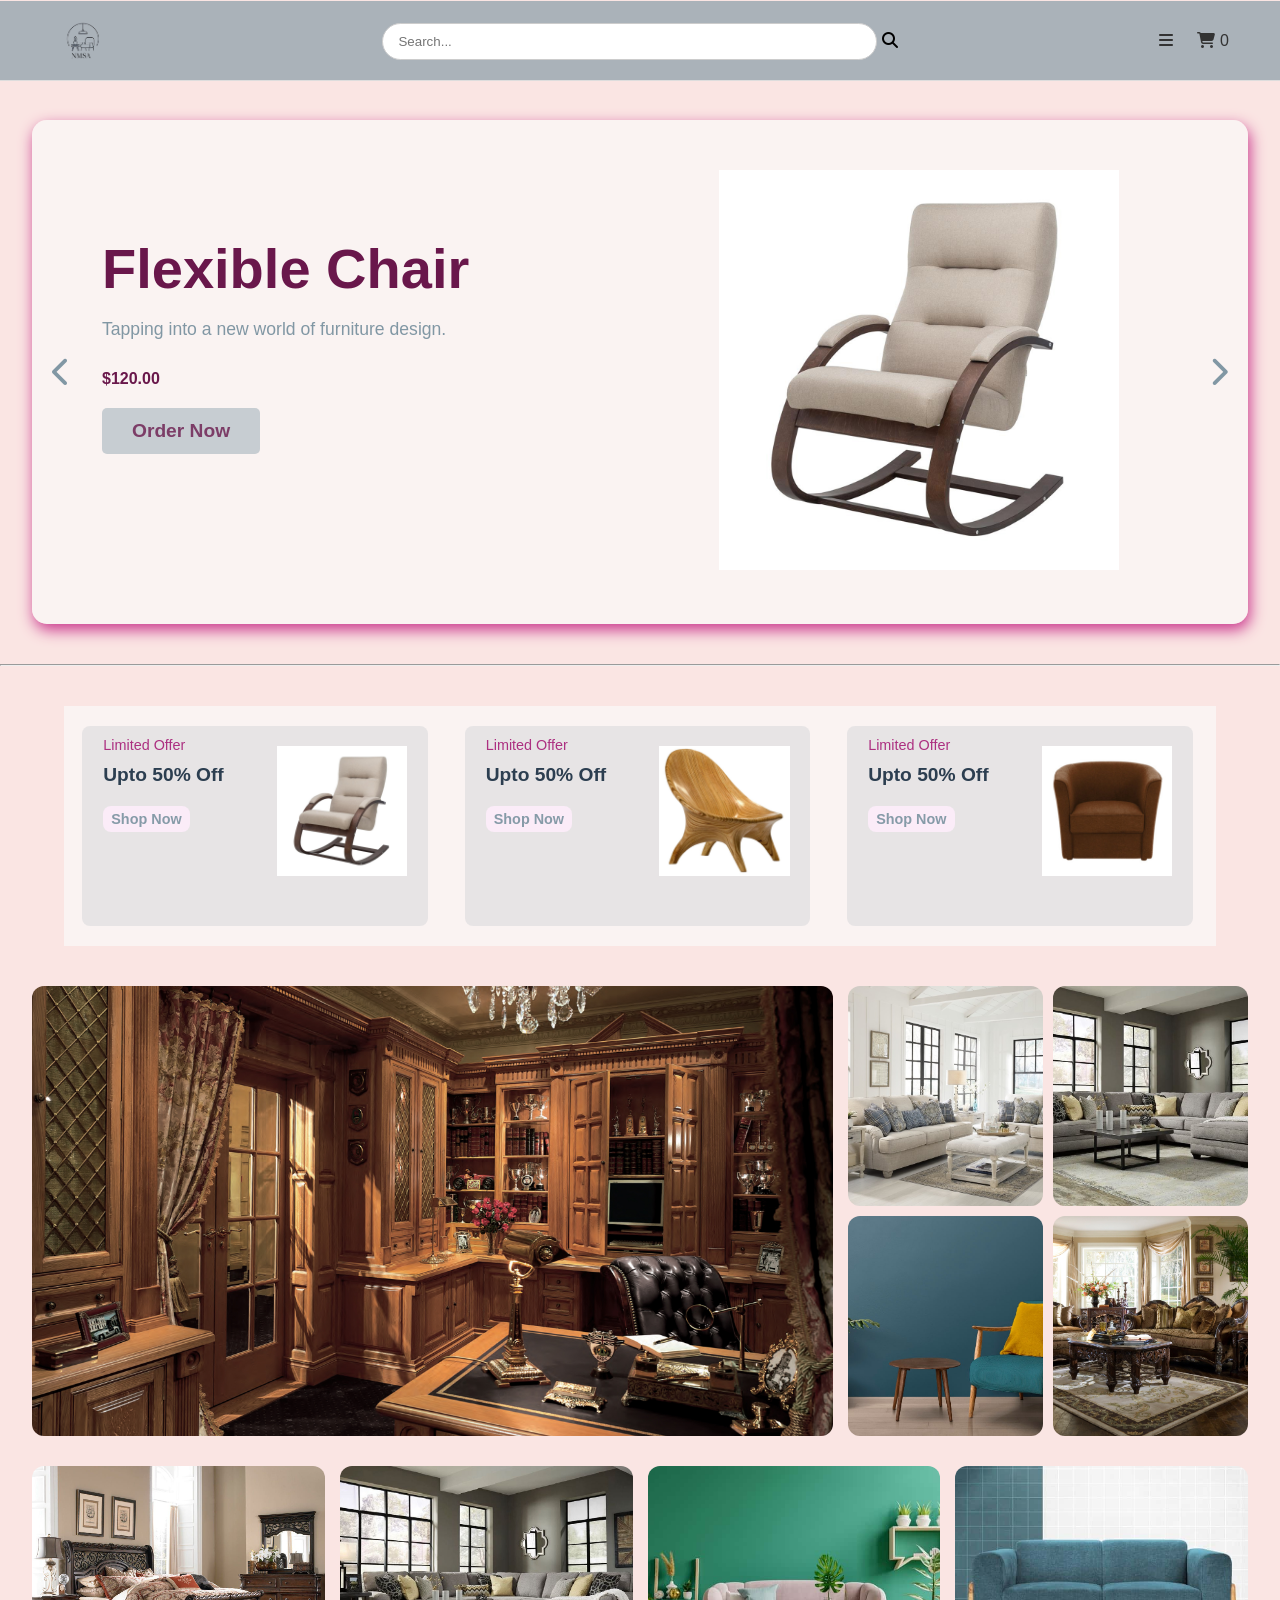
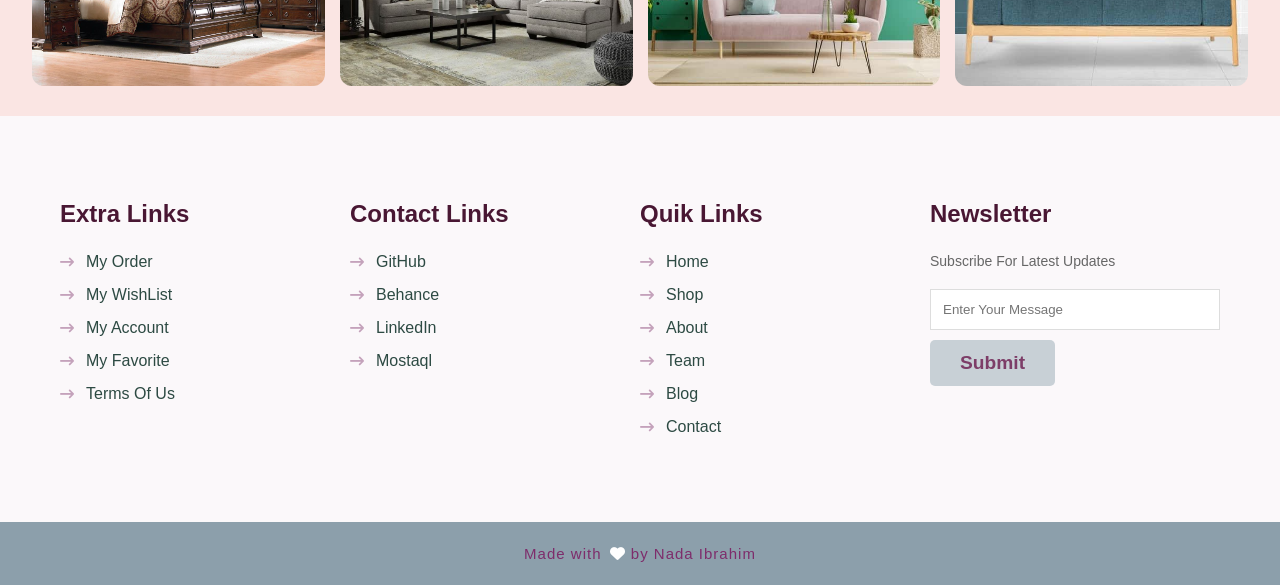
==== index.html @ 6c564d80 "Initial commit - Furni Shop Project" ====
<!DOCTYPE html>
<html lang="en">
<head>
    <meta charset="UTF-8">
    <meta name="viewport" content="width=device-width, initial-scale=1.0">
    <link rel="stylesheet" href="https://cdnjs.cloudflare.com/ajax/libs/font-awesome/6.5.1/css/all.min.css" />
    <link rel="stylesheet" href="Furni.css">
    <title>Furni Shop</title>
</head>
<body>
    <div id="side-menu" class="side-nav">
    <a href="javascript:void(0)" class="close-btn" onclick="closeNav()">&times;</a>
    <a href="#">Home</a>
    <a href="#">Shop</a>
    <a href="#">About</a>
    <a href="#">Team</a>
    <a href="#">Blog</a>
    <a href="#">Contact</a>
</div>
    <nav class="navbar">   
        <div class="nav-container">
            <a href="index.html" class="nav-logo">
                <img src="/picturesFurniture/logo.png" alt="FurniLogo" class="logo-image">
            </a>
        </div>

        <div class="searchbox">
            <input type="search" placeholder="Search..." class="searchbox-input" >
            <i class="fa-solid fa-magnifying-glass"></i>
        </div>

        <div class="nav-icons">
          
            <div class="menu-icon"onclick="openNav()">
                <i class="fas fa-bars"></i>
            </div>
              <a  class="cart-icon">
                <i class="fas fa-shopping-cart"></i>
                <span class="cart-count">0</span>
            </a>
        </div> 
    </nav>
    <section class="home">
    <i class="fas fa-chevron-left prev-btn" onclick="prevSlide()"></i>

    <div class="home-content">
        <div class="home-text">
            <h1 id="main-title">Flexible Chair</h1>
            <p id="main-desc">Tapping into a new world of furniture design.</p>
            <h2 id="main-price">$120.00</h2>
            <button class="buy-btn">Order Now</button>
        </div>
        
        <div class="home-image">
            <img src="/picturesFurniture/chair/1.jpg" id="slider-img" alt="Chair">
        </div>
    </div>

    <i class="fas fa-chevron-right next-btn" onclick="nextSlide()"></i>
</section>
<hr>



<section class="sectionOFFER">
    <div class="cardOFFER">
        <div class="textOFFER">
            <span>Limited Offer</span>
            <h3>Upto 50% Off</h3>
            <button class="shopbtn">Shop Now</button>
        </div>
        <div class="imgOFFER">
            <img src="picturesFurniture/chair/1.jpg" alt="chair">
        </div>
    </div>

    <div class="cardOFFER">
        <div class="textOFFER">
            <span>Limited Offer</span>
            <h3>Upto 50% Off</h3>
            <button class="shopbtn">Shop Now</button>
        </div>
        <div class="imgOFFER">
            <img src="picturesFurniture/chair/2.jpg" alt="chair">
        </div>
    </div>

    <div class="cardOFFER">
        <div class="textOFFER">
            <span>Limited Offer</span>
            <h3>Upto 50% Off</h3>
            <button class="shopbtn">Shop Now</button>
        </div>
        <div class="imgOFFER">
            <img src="picturesFurniture/chair/3.jpg" alt="chair">
        </div>
    </div>
</section>

<section class="gallery-section">
    <div class="top-gallery">
        <div class="large-image-box">
            <a href="product.html?name=Modern-Sofa&price=250&img=1.jpg">           
                <img src="picturesFurniture/sofa/1.jpg" alt="1">
            </a>
        </div>

        <div class="side-grid">
            <div class="item"><a href="product.html?name=Modern-Sofa&price=250&img=2.jpg">
                <img src="picturesFurniture/sofa/2.jpg"alt="2"></a></div>
            <div class="item"><a href="product.html?name=Modern-Sofa&price=250&img=3.jpg">
                <img src="picturesFurniture/sofa/3.jpg" alt="3"></a></div>
            <div class="item"><a href="product.html?name=Modern-Sofa&price=250&img=4.jpg">
                <img src="picturesFurniture/sofa/4.jpg" alt="4"></a></div>
            <div class="item"><a href="product.html?name=Modern-Sofa&price=250&img=5.jpg">
                <img src="picturesFurniture/sofa/5.jpg" alt="5"></a></div>
        </div>
    </div>

    <div class="bottom-gallery">
        <div class="item"><a href="product.html?name=Modern-Sofa&price=250&img=6.jpg">
            <img src="picturesFurniture/sofa/6.jpg" alt="6"></a></div>
        <div class="item"><a href="product.html?name=Modern-Sofa&price=250&img=7.jpg">
            <img src="picturesFurniture/sofa/7.jpg" alt="7"></a></div>
        <div class="item"><a href="product.html?name=Modern-Sofa&price=250&img=8.jpg">
            <img src="picturesFurniture/sofa/8.jpg" alt="8"></a></div>
        <div class="item"><a href="product.html?name=Modern-Sofa&price=250&img=9.jpg">
            <img src="picturesFurniture/sofa/9.jpg" alt="9"></a></div>
    </div>
</section>
<footer class="footer-section">
    <div class="container">
        <div class="footercolumn">
            <h3>Extra Links</h3>
            <ul>
                <li><a href="#"><i class="fa-solid fa-long-arrow-right"></i> My Order</a></li>
                <li><a href="#"><i class="fa-solid fa-long-arrow-right"></i> My WishList</a></li>
                <li><a href="#"><i class="fa-solid fa-long-arrow-right"></i> My Account</a></li>
                <li><a href="#"><i class="fa-solid fa-long-arrow-right"></i> My Favorite</a></li>
                <li><a href="#"><i class="fa-solid fa-long-arrow-right"></i> Terms Of Us</a></li>
            </ul>
        </div>

        <div class="footercolumn">
            <h3>Contact Links</h3>
            <ul>
                <li><a href="#"><i class="fa-solid fa-long-arrow-right"></i> GitHub</a></li>
                <li><a href="#"><i class="fa-solid fa-long-arrow-right"></i> Behance</a></li>
                <li><a href="#"><i class="fa-solid fa-long-arrow-right"></i> LinkedIn</a></li>
                <li><a href="#"><i class="fa-solid fa-long-arrow-right"></i> Mostaql</a></li>
            </ul>
        </div>

        <div class="footercolumn">
            <h3>Quik Links</h3>
            <ul>
                <li><a href="#"><i class="fa-solid fa-long-arrow-right"></i> Home</a></li>
                <li><a href="#"><i class="fa-solid fa-long-arrow-right"></i> Shop</a></li>
                <li><a href="#"><i class="fa-solid fa-long-arrow-right"></i> About</a></li>
                <li><a href="#"><i class="fa-solid fa-long-arrow-right"></i> Team</a></li>
                <li><a href="#"><i class="fa-solid fa-long-arrow-right"></i> Blog</a></li>
                <li><a href="#"><i class="fa-solid fa-long-arrow-right"></i> Contact</a></li>
            </ul>
        </div>

        <div class="footercolumn">
            <h3>Newsletter</h3>
            <p>Subscribe For Latest Updates</p>
            <form id="newsletter">
                <input type="email" placeholder="Enter Your Message" required>
                <button  class="buy-btn " type="submit">Submit</button>
            </form>
        </div>
    </div>

    <div class="footer">
    <p>Made with <i class="fa-solid fa-heart"></i> by Nada Ibrahim</p>
    </div>
</footer>
<script src="Furni.js"></script>
</body>
</html>
---- Furni.css ----
* {
    box-sizing: border-box; /* أهم سطر لحل مشكلة السكرول */
}
body { 
    margin: 0;
    padding: 0;
    font-family: 'Arial', sans-serif;
    background-color: #f6c9c377;
}

.navbar {
    width: 100%;
    height: 80px;
    background-color: #8197a4a7;
    border-bottom: 1px solid #ddd;
    padding: 0 4%; /* قللت المسافة عشان اللوجو يروح للشمال أكتر */
    line-height: 80px; 
    position: sticky;
    top: 1px; /* خليتها 0 عشان تلزق في الشاشة من فوق تماماً */
    z-index: 1000; 
    overflow: hidden;
}

.nav-container, .searchbox, .nav-icons {
    float: left;
}

.nav-container {
    width: 20%;
}

.logo-image {
    height: 50px;
    width: auto;
    vertical-align: middle;
}

.searchbox {
    width: 60%;
    text-align: center;
}

/* عشان أيقونة البحث تظهر جوه أو جنب الـ input */
.searchbox-input {
    width: 70%;
    padding: 10px 15px;
    border-radius: 20px;
    border: 1px solid #ccc;
    outline: none;
}

.nav-icons {
    width: 20%;
    text-align: right;
}

.nav-icons a, .menu-icon {
    display: inline-block;
    margin-left: 20px;
    color: #333;
    text-decoration: none;
    cursor: pointer;
}
.cart-icon{
        display: block;
    }
/* الـ Clearfix مهم جداً مع الـ float */
.navbar::after {
    content: "";
    display: table;
    clear: both;
}

.home {
    width: 95%;
    height: auto; /* ياخد معظم طول الشاشة */
   margin: 40px auto;
    background-color: #fbfbfbaa;
    position: relative; /* ضروري عشان الأسهم تتحرك جواه */
    display: block; /* بما إننا مش بنستخدم flex */
    padding: 50px;
    box-shadow: 2px 6px 15px rgb(202, 55, 141); 
    border-radius: 15px;}

.home-text {
    width: 50%;             /* ياخد نص مساحة البوكس */
    float: left; 
    padding: 20px;
}
.home-text h1 {
    font-size: 3.5rem;
    margin-bottom: 15px;
    color: #69174b;
}

.home-text p {
    font-size: 1.1rem;
    color: #8197a4;
    margin-bottom: 30px;
}
.home-text h2 {
    font-size: 1rem;
    color: #69174b;
    margin-bottom: 20px;
}
.buy-btn {
    padding: 12px 30px;
    background-color: #8197a46a;
    color: #69174bca;
    border: none;
    border-radius: 5px;
    font-size: 1.2rem;
    font-weight: bold;
    
    /* 2. أهم سطر للحركات */
    display: inline-block; 
    transition: all 0.4s ease; 
        position: relative;
    overflow: hidden;  
}

/* 3. حركات الـ Hover (لما الماوس ييجي عليه) */
.buy-btn:hover {
    background-color: #f7c5e4a7; /* اللون الوردي اللي اخترتيه */
    
    /* دمجنا الميلان (Skew) مع تحريك بسيط (Translate) */
    /* استخدمنا قيم بسيطة عشان الزرار ميهربش بره الشاشة */
    transform: skewX(-15deg) translateX(5px); 
    
    /* إضافة ظل خفيف وقت الوقوف عليه بيدي إحساس بالعمق */
    box-shadow: 0 5px 15px rgba(0, 0, 0, 0.2);
}

/* 4. حركة بسيطة وقت الضغط (Active) */
.buy-btn:active {
    transform: scale(0.95) skewX(-15deg); /* الزرار يصغر سنة كأنك بتدوسي عليه فعلاً */
}

/* جزء الصورة (هيروح يمين) */
.home-image {
    width: 50%;             /* ياخد النص التاني من المساحة */
    float: right;           /* يروح لجهة اليمين */
    text-align: center;     /* يخلي الصورة في نص الـ 50% بتاعتها */
}

.home-image img {
    max-width: 100%;        /* يضمن إن الصورة متخرجش بره الـ 50% */
    height: 400px;          /* ثبتي الطول عشان البوكس ميتأثرش بحجم الصور المختلفة */
    object-fit: contain;    /* يحافظ على أبعاد الصورة وميمطهاش */
}
/* تنسيق الأسهم */
.prev-btn, .next-btn {
    position: absolute;
    top: 50%;
    transform: translateY(-50%);
    font-size: 30px;
    cursor: pointer;
    color: #8197a4;
    z-index: 10;
}

.prev-btn { left: 20px; }
.next-btn { right: 20px; }

#slider-img {
    transition: 0.5s ease-in-out;
}
/* السطر السحري (القفل) لمنع تداخل العناصر */
.home::after {
    content: "";
    display: table;
    clear: both;
}

.sectionOFFER{
    width: 90%;
    margin: 40px auto;
    background-color: #fbfbfbaa;
}

.cardOFFER{
    width: 30%;
    height: 200px;
    background-color: #8197a429;
    float: left;
    margin: 20px 1.6%;
    padding: 10px;
    box-sizing: border-box;
    border-radius: 8px;

    display: flex;
    justify-content: space-evenly;
}
.cardOFFER:hover{
transform: translateY(-5px); 
    box-shadow: 0 5px 15px rgba(233, 221, 221, 0.251);

}
.textOFFER{
    width: 50%;
    float: left;
    padding-top: 0PX;
}

.textOFFER span{
    
    color: #ac3081;
    font-size: 0.9rem;
}
.textOFFER h3 {
    font-size: 1.2rem;
    margin: 10px 0;
    color: #2c3e50;
}

.shopbtn{

    padding: 5px 8px;
    background-color: #fbecf8;
    color: #8197a4f4;
    border: none;
    border-radius: 8px;
    font-size: 0.9rem;       /* صغرنا الخط شوية عشان ميزقش العناصر */
    font-weight: bold;
    transition: 0.3s;
    margin-top: 10px;        /* مسافة فوق الزرار */
    display: inline-block;
    
   

}
.shopbtn:active {
    transform: scale(0.95) skewX(-15deg); /* الزرار يصغر سنة كأنك بتدوسي عليه فعلاً */
}

.imgOFFER{
    width: 40%;
    float: right;
    text-align: center;
}
.imgOFFER img{
    width: 100%;
    height: auto;
    object-fit: contain;
    margin-top: 10px;
}
.sectionOFFER::after {
    content: "";
    display: table;
    clear: both;
}

.gallery-section {
    width: 95%;
    margin: 30px auto;
    display: flex;
    flex-direction: column; /* ترتيب الصفين تحت بعض */
    gap: 15px; /* المسافة بين الصفين */
}

/* الصف العلوي */
.top-gallery {
    display: flex;
    gap: 15px;
    height: 450px; /* ارتفاع الجزء العلوي */
}

.large-image-box {
    flex: 2; /* تأخذ مساحة الضعف مقارنة بالصور الجانبية */
}

.side-grid {
    flex: 1; /* تأخذ مساحة أقل */
    display: flex;
    flex-wrap: wrap; /* عشان الـ 4 يترصوا 2 و 2 */
    gap: 10px;
}

.side-grid .item {
    flex: calc(50% - 5px); /* صورتين في كل صف */
    height: calc(50% - 5px); /* صفين فوق بعض */
}

/* الصف السفلي */
.bottom-gallery {
    display: flex;
    gap: 15px;
    margin-top: 15px;
    height: 220px; 
}

.bottom-gallery .item {
    flex: 1; 
}

/* تنسيق الصور العام لضمان الشكل */
.gallery-section img {
    width: 100%;
    height: 100%;
    object-fit: cover; /* يمنع تمطط الصور ويحافظ على شكلها */
    border-radius: 12px;
    transition: transform 0.3s ease;
    display: block;
}

.gallery-section img:hover {
    transform: scale(1.05); /* تأثير بسيط عند الوقوف على الصورة */
    opacity: 0.6;    /* تأثير شفاف خفيف عند الوقوف على الصورة */
}

/*product page*/

.product-container {
    display: flex; /* السحر هنا */
    flex-direction: row; /* ضمن إنهم جنب بعض */
    flex-wrap: wrap;    /* عشان لو الشاشة صغرت ينزلوا تحت بعض */
    gap: 20px;
    align-items: center; /* يخلي الصورة والكلام في نص بعض رأسياً */
    justify-content: space-around; /* يوزع المساحة بينهم */
    padding: 15px;
    margin: 50px auto;
    width: 90%;
    background: #fbfbfb34;
    border-radius: 20px;
    box-shadow: 0 10px 30px rgb(119, 19, 19);
}

.product-visual {
    flex: 1; /* ياخد مساحة متساوية */
    text-align: center;
}

.product-visual img {
    max-width: 80%;
    height: 50%;
    transition: transform 0.3s;
}

.product-details {
    flex: 1; /* ياخد النص التاني */
    padding: 20px;
}

.product-details h1 {
    font-size: 2rem;
    color: #69174b; /* نفس درجات ألوانك في الصفحة الرئيسية */
}



/* Footer Section */


.footer-section {
    background-color: #fbf8fa; /* خلفية فاتحة جداً مائلة للأخضر */
    padding: 60px 0 0 0;
}

.container {
    display: flex;
    justify-content: space-around;
    flex-wrap: wrap;
    max-width: 1200px;
    margin: 0 auto;
    padding: 0 20px 40px 20px;
}

.footercolumn {
    flex: 2;
    min-width: 220px;
    margin-bottom: 30px;
}

.footercolumn h3 {
    color: #491733;
    font-size: 24px;
    margin-bottom: 25px;
    font-weight: bold;
}

.footercolumn p {
    color: #666;
    font-size: 14px;
    margin-bottom: 20px;
}

.footercolumn ul {
    list-style: none;
    padding: 0;
}

.footercolumn ul li {
    margin-bottom: 15px;
}

.footercolumn ul li a {
    text-decoration: none;
    color: #2d4a43;
    font-size: 16px;
    display: flex;
    align-items: center;
    transition: 0.3s;
}

/* تنسيق أيقونة Font Awesome */
.footercolumn ul li a i {
    color: #c4a2bb;
    margin-right: 12px; /* المسافة بين السهم والنص */
    font-size: 14px;
}


/* تنسيق الفورم */
#newsletter input {
    width: 100%;
    padding: 12px;
    border: 1px solid #ddd;
    background: #fff;
    margin-bottom: 10px;
    box-sizing: border-box; /* لضمان عدم خروج الحقل عن الحدود */
}


#newsletter button:hover {
    background-color: #df8dd3a0;
    color: #989090;
}

/* الشريط السفلي الداكن */
.footer  {
    background-color: #8197a4e8;
    color: rgb(126, 45, 107);
    font-size: bold;
    text-align: center;
    padding: 8px 0;
    font-size: 15px;
    letter-spacing: 1px;

}
.footer i {
    color: #ffffff;
    margin-left: 3px;
}


/*منيو*/
.side-nav {
    height: 100%;
    width: 0; 
    position: fixed;
    z-index: 2000;
    top: 0;
    right: 0;
    background-color: #e9d2d2;
    overflow-x: hidden;
    transition: 0.5s; /* حركة ناعمة */
    padding-top: 60px;
    box-shadow: -2px 0 5px rgba(0,0,0,0.2);
}

.side-nav a {
    padding: 15px 30px;
    text-decoration: none;
    font-size: 28px;
    color: #903f6c;
    display: block;
    transition: 0.3s;
    text-align: right;
}

.side-nav a:hover {
    color: #69174b;
    background-color: #f6c9c333;
}

.side-nav .close-btn {
    position: absolute;
    top: 10px;
    left: 25px;
    font-size: 36px;
}

/* Media Queries للريسبونسف */
@media (max-width: 768px) {
    .nav-container, .searchbox {
        width: 30%;
    }
    .cart-icon{
        display: block;
    }
    .searchbox-input {
        width: 60%; /* تصغير حقل البحث للموبايل */
        padding: 10px 10px;
    }
    .nav-icons {
        width: 30%;
        text-align: right;
        display: block !important;
    }
    
    .home-text, .home-image {
        width: 100%; /* العناصر تحت بعض في الموبايل */
        float: none;
        text-align: center;
    }
    
    .home-text h1 {
        font-size: 2rem;
    }

    .cardOFFER {
        width: 90%; /* الكروت تاخد العرض كامل */
        margin: 10px auto;
    }
}
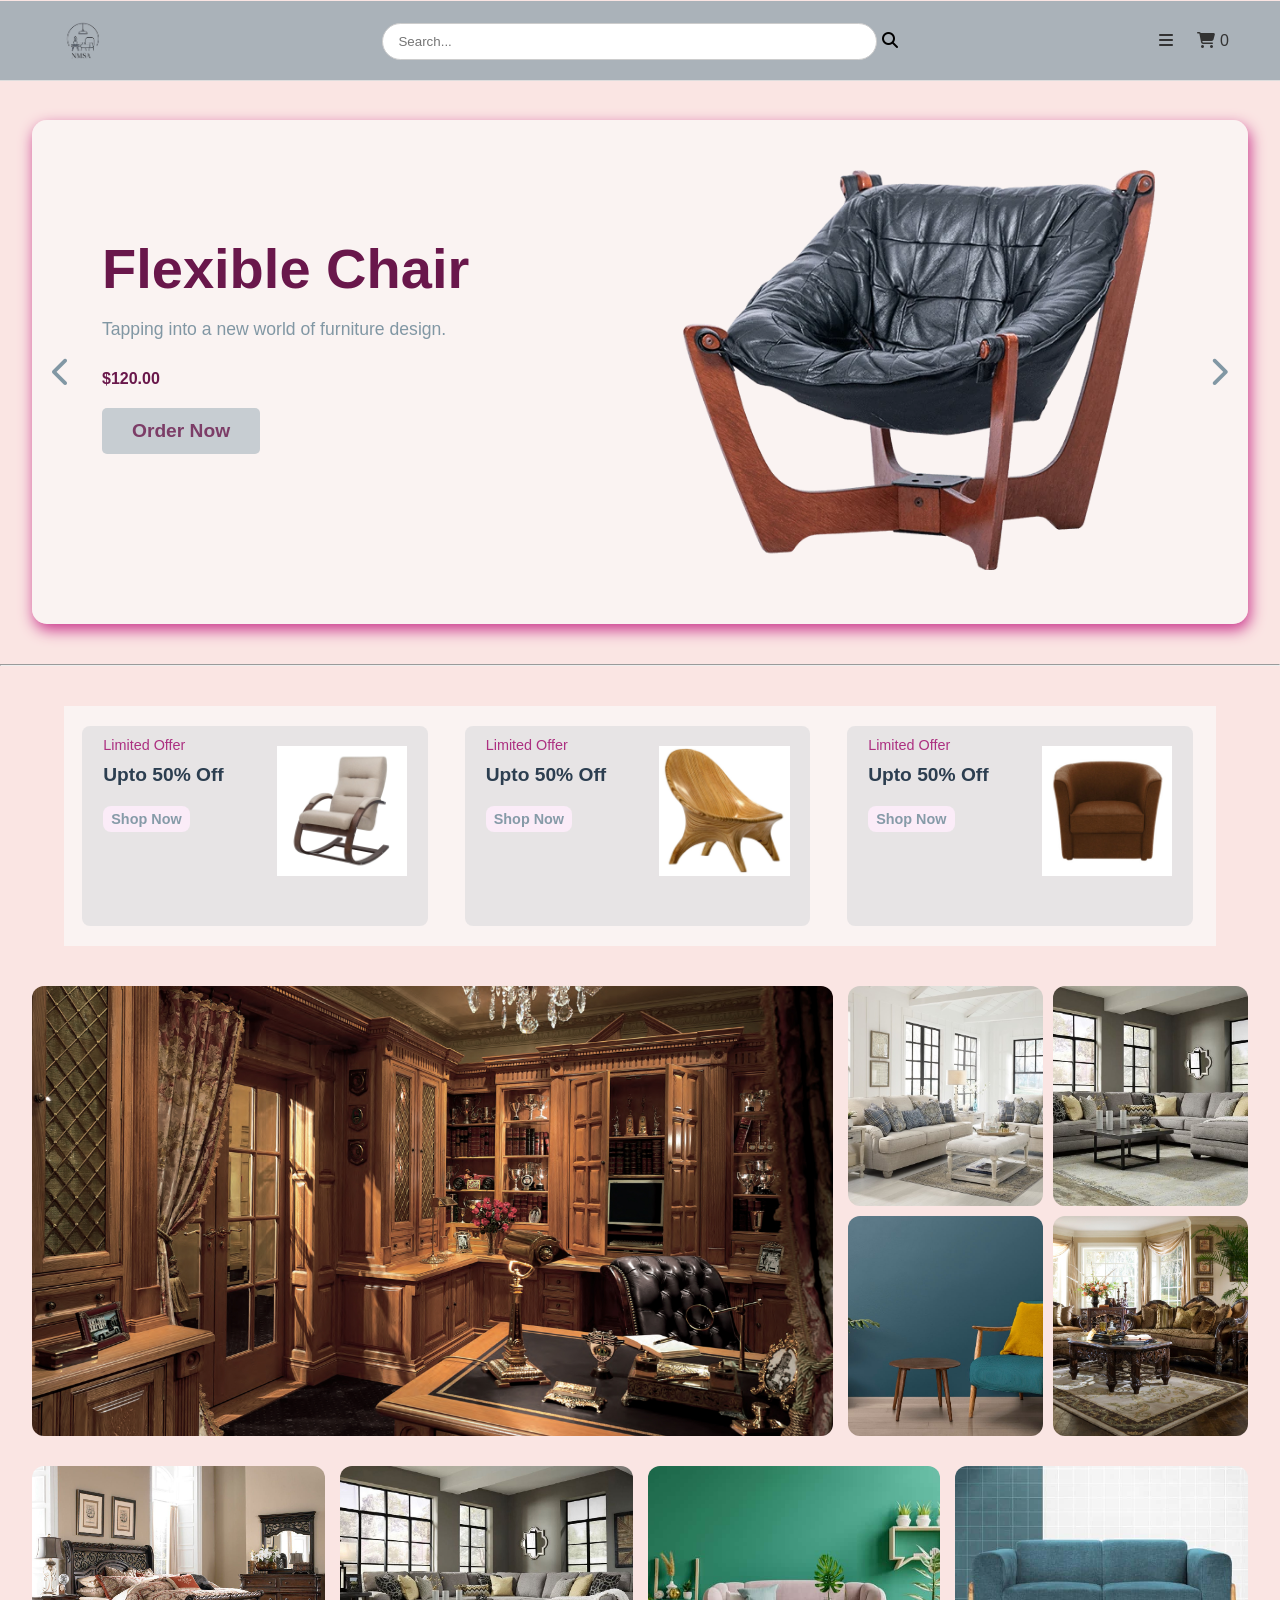
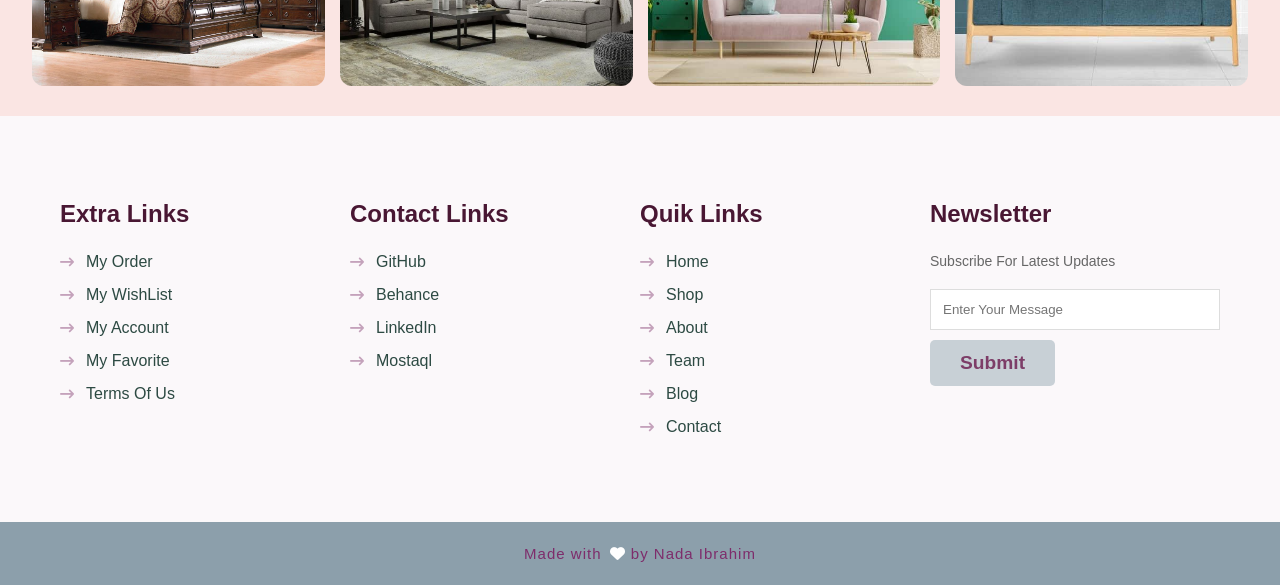
==== commit 528491c8: "Update logo and home images" ====
--- a/index.html
+++ b/index.html
@@ -52,7 +52,7 @@
         </div>
         
         <div class="home-image">
-            <img src="/picturesFurniture/chair/1.jpg" id="slider-img" alt="Chair">
+            <img src="/picturesFurniture/chair/6.png" id="slider-img" alt="Chair">
         </div>
     </div>
 
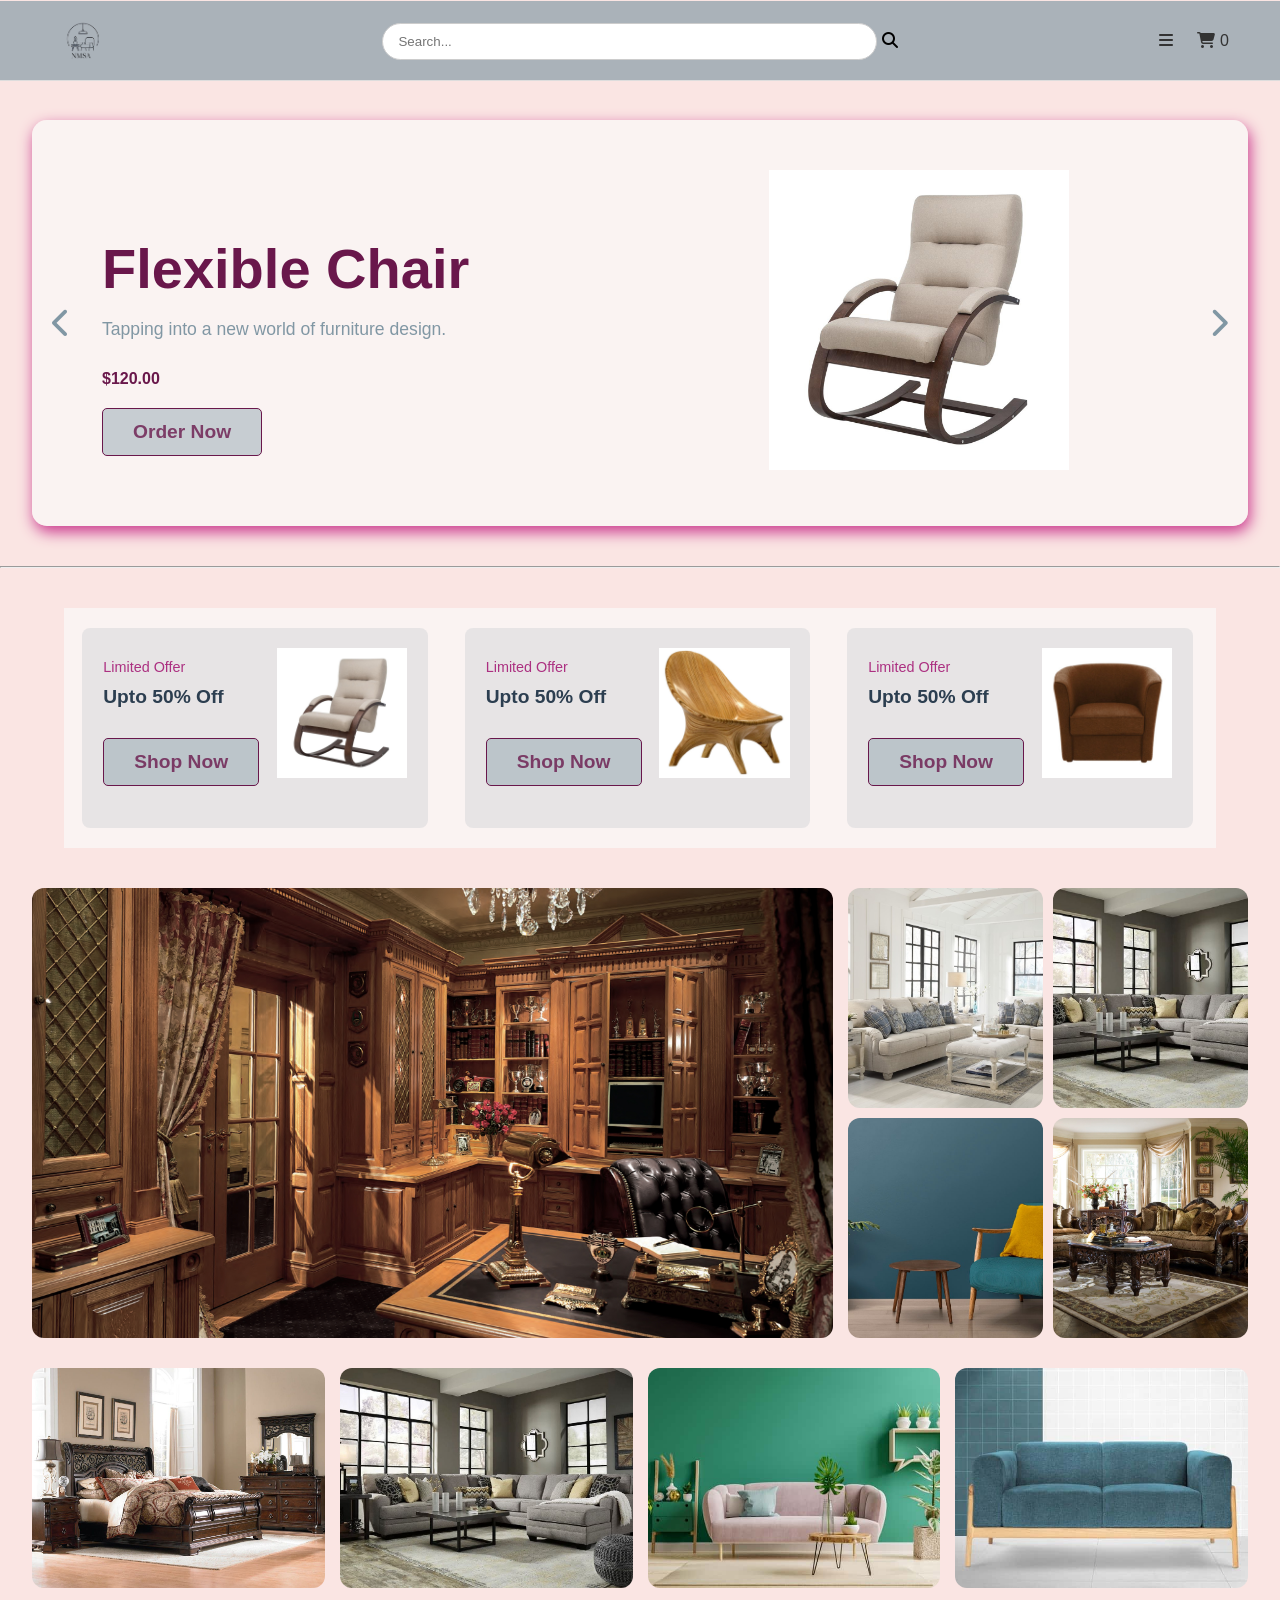
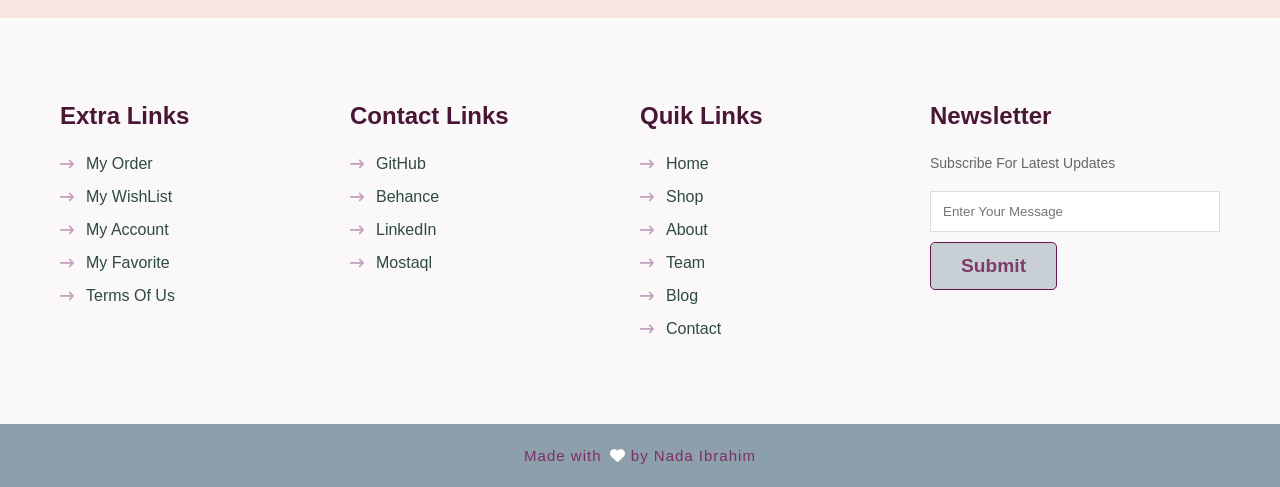
==== commit 48c0c624: "Refactor home styles, update layout, and cleanup assets" ====
--- a/index.html
+++ b/index.html
@@ -20,7 +20,7 @@
     <nav class="navbar">   
         <div class="nav-container">
             <a href="index.html" class="nav-logo">
-                <img src="/picturesFurniture/logo.png" alt="FurniLogo" class="logo-image">
+                <img src="picturesFurniture/logo.png" alt="FurniLogo" class="logo-image">
             </a>
         </div>
 
@@ -52,7 +52,7 @@
         </div>
         
         <div class="home-image">
-            <img src="/picturesFurniture/chair/6.png" id="slider-img" alt="Chair">
+            <img src="picturesFurniture/chair/1.jpg" id="slider-img" alt="Chair">
         </div>
     </div>
 
@@ -67,7 +67,7 @@
         <div class="textOFFER">
             <span>Limited Offer</span>
             <h3>Upto 50% Off</h3>
-            <button class="shopbtn">Shop Now</button>
+            <button class="buy-btn">Shop Now</button>
         </div>
         <div class="imgOFFER">
             <img src="picturesFurniture/chair/1.jpg" alt="chair">
@@ -78,7 +78,7 @@
         <div class="textOFFER">
             <span>Limited Offer</span>
             <h3>Upto 50% Off</h3>
-            <button class="shopbtn">Shop Now</button>
+            <button class="buy-btn">Shop Now</button>
         </div>
         <div class="imgOFFER">
             <img src="picturesFurniture/chair/2.jpg" alt="chair">
@@ -89,7 +89,7 @@
         <div class="textOFFER">
             <span>Limited Offer</span>
             <h3>Upto 50% Off</h3>
-            <button class="shopbtn">Shop Now</button>
+            <button class="buy-btn">Shop Now</button>
         </div>
         <div class="imgOFFER">
             <img src="picturesFurniture/chair/3.jpg" alt="chair">
--- a/Furni.css
+++ b/Furni.css
@@ -1,5 +1,5 @@
 * {
-    box-sizing: border-box; /* أهم سطر لحل مشكلة السكرول */
+    box-sizing: border-box; 
 }
 body { 
     margin: 0;
@@ -13,10 +13,10 @@
     height: 80px;
     background-color: #8197a4a7;
     border-bottom: 1px solid #ddd;
-    padding: 0 4%; /* قللت المسافة عشان اللوجو يروح للشمال أكتر */
+    padding: 0 4%; 
     line-height: 80px; 
     position: sticky;
-    top: 1px; /* خليتها 0 عشان تلزق في الشاشة من فوق تماماً */
+    top: 1px; 
     z-index: 1000; 
     overflow: hidden;
 }
@@ -40,7 +40,7 @@
     text-align: center;
 }
 
-/* عشان أيقونة البحث تظهر جوه أو جنب الـ input */
+/*ايقونه البحث جمب*/
 .searchbox-input {
     width: 70%;
     padding: 10px 15px;
@@ -64,7 +64,7 @@
 .cart-icon{
         display: block;
     }
-/* الـ Clearfix مهم جداً مع الـ float */
+
 .navbar::after {
     content: "";
     display: table;
@@ -73,7 +73,7 @@
 
 .home {
     width: 95%;
-    height: auto; /* ياخد معظم طول الشاشة */
+    height: auto; 
    margin: 40px auto;
     background-color: #fbfbfbaa;
     position: relative; /* ضروري عشان الأسهم تتحرك جواه */
@@ -111,7 +111,7 @@
     border-radius: 5px;
     font-size: 1.2rem;
     font-weight: bold;
-    
+    border: #69174b solid 1px;
     /* 2. أهم سطر للحركات */
     display: inline-block; 
     transition: all 0.4s ease; 
@@ -121,13 +121,9 @@
 
 /* 3. حركات الـ Hover (لما الماوس ييجي عليه) */
 .buy-btn:hover {
-    background-color: #f7c5e4a7; /* اللون الوردي اللي اخترتيه */
-    
-    /* دمجنا الميلان (Skew) مع تحريك بسيط (Translate) */
-    /* استخدمنا قيم بسيطة عشان الزرار ميهربش بره الشاشة */
+    background-color: #f7c5e4a7; 
     transform: skewX(-15deg) translateX(5px); 
     
-    /* إضافة ظل خفيف وقت الوقوف عليه بيدي إحساس بالعمق */
     box-shadow: 0 5px 15px rgba(0, 0, 0, 0.2);
 }
 
@@ -145,7 +141,7 @@
 
 .home-image img {
     max-width: 100%;        /* يضمن إن الصورة متخرجش بره الـ 50% */
-    height: 400px;          /* ثبتي الطول عشان البوكس ميتأثرش بحجم الصور المختلفة */
+    height: 300px;          /* ثبتي الطول عشان البوكس ميتأثرش بحجم الصور المختلفة */
     object-fit: contain;    /* يحافظ على أبعاد الصورة وميمطهاش */
 }
 /* تنسيق الأسهم */
@@ -200,6 +196,7 @@
     width: 50%;
     float: left;
     padding-top: 0PX;
+    margin-top: 20px;
 }
 
 .textOFFER span{
@@ -213,24 +210,8 @@
     color: #2c3e50;
 }
 
-.shopbtn{
-
-    padding: 5px 8px;
-    background-color: #fbecf8;
-    color: #8197a4f4;
-    border: none;
-    border-radius: 8px;
-    font-size: 0.9rem;       /* صغرنا الخط شوية عشان ميزقش العناصر */
-    font-weight: bold;
-    transition: 0.3s;
-    margin-top: 10px;        /* مسافة فوق الزرار */
-    display: inline-block;
-    
-   
-
-}
-.shopbtn:active {
-    transform: scale(0.95) skewX(-15deg); /* الزرار يصغر سنة كأنك بتدوسي عليه فعلاً */
+.textOFFER button{
+    margin-top: 20px;
 }
 
 .imgOFFER{
@@ -297,7 +278,7 @@
 .gallery-section img {
     width: 100%;
     height: 100%;
-    object-fit: cover; /* يمنع تمطط الصور ويحافظ على شكلها */
+    object-fit: cover; 
     border-radius: 12px;
     transition: transform 0.3s ease;
     display: block;
@@ -313,7 +294,7 @@
 .product-container {
     display: flex; /* السحر هنا */
     flex-direction: row; /* ضمن إنهم جنب بعض */
-    flex-wrap: wrap;    /* عشان لو الشاشة صغرت ينزلوا تحت بعض */
+   /* flex-wrap: wrap;    /* يترصوا 2 و 2 */
     gap: 20px;
     align-items: center; /* يخلي الصورة والكلام في نص بعض رأسياً */
     justify-content: space-around; /* يوزع المساحة بينهم */
@@ -337,13 +318,13 @@
 }
 
 .product-details {
-    flex: 1; /* ياخد النص التاني */
+    flex: 1;
     padding: 20px;
 }
 
 .product-details h1 {
     font-size: 2rem;
-    color: #69174b; /* نفس درجات ألوانك في الصفحة الرئيسية */
+    color: #69174b; 
 }
 
 
@@ -352,7 +333,7 @@
 
 
 .footer-section {
-    background-color: #fbf8fa; /* خلفية فاتحة جداً مائلة للأخضر */
+    background-color: #fbf8fa;
     padding: 60px 0 0 0;
 }
 
